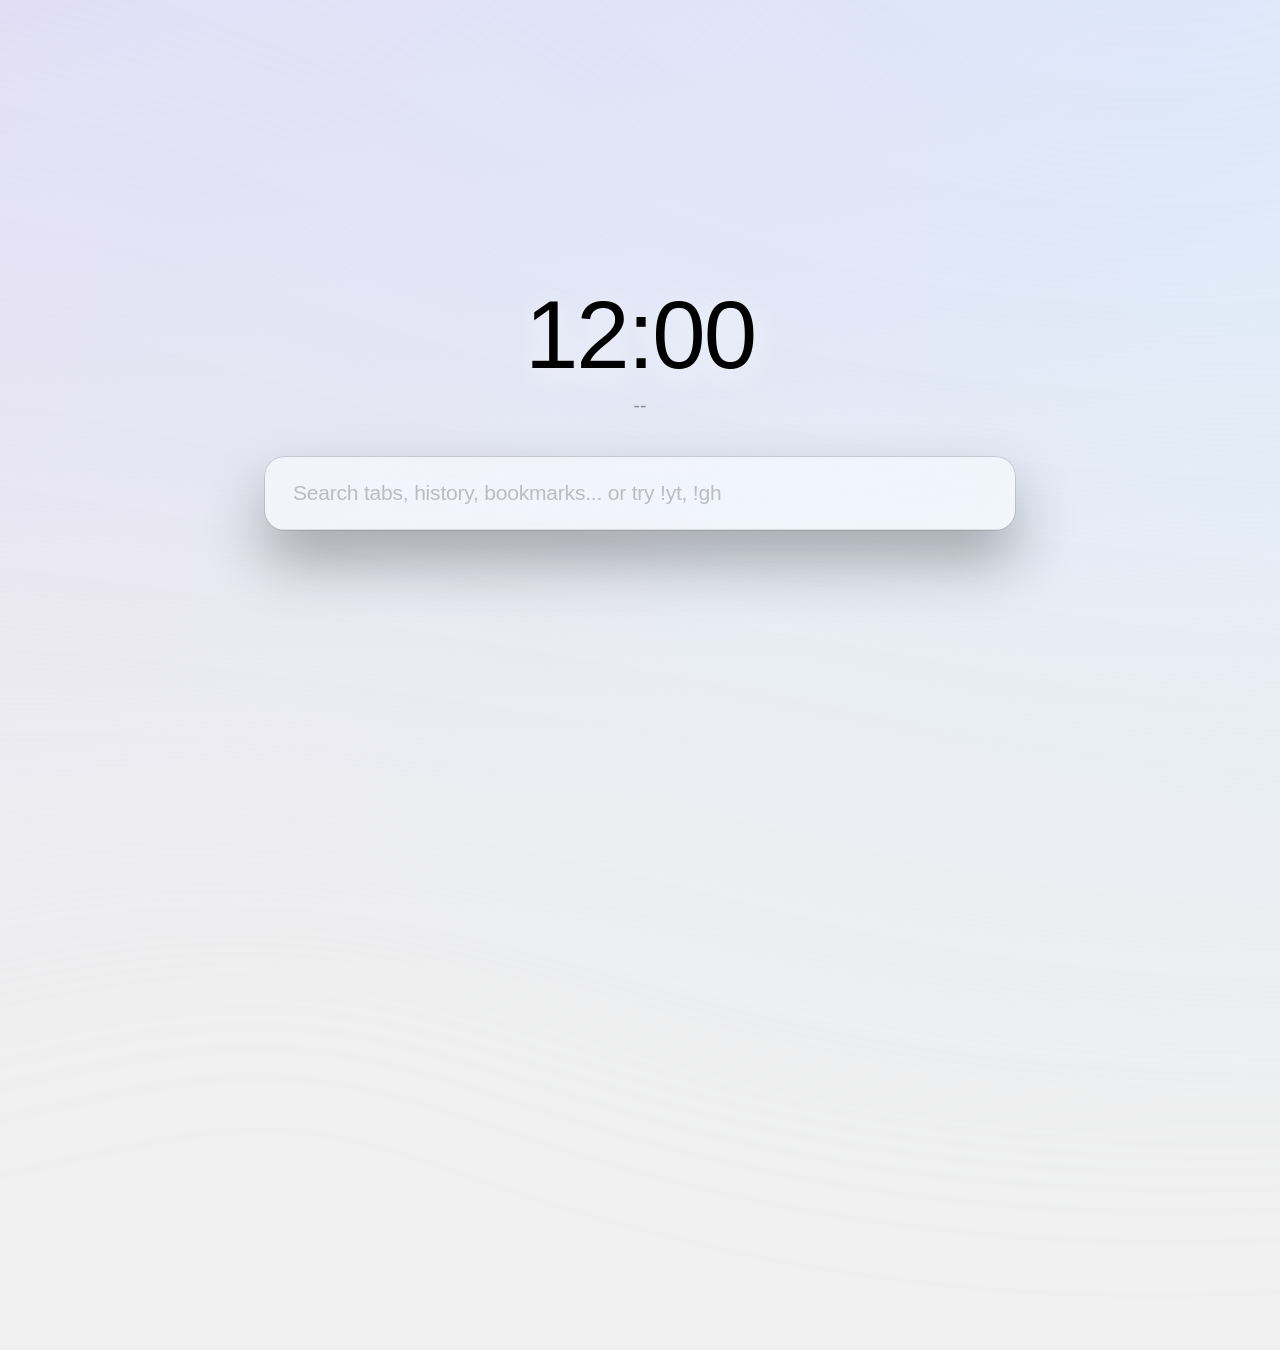
==== ntp.html @ eb59a557 "v1.6.1: Eliminate Focus Guard flicker with instant NTP caching" ====
<!DOCTYPE html>
<html lang="en">
<head>
  <meta charset="UTF-8">
  <title>New Tab | Tabs++</title>
  <link rel="stylesheet" href="ntp.css">
</head>
<body tabindex="-1">
  <div class="mesh-bg"></div>
  <div class="dashboard" tabindex="-1">
    <div class="clock" id="clock">12:00</div>
    <div class="date" id="date">--</div>
    
    <div class="container visible" id="palette-container">
      <div class="input-wrapper">
        <input type="text" id="search-input" placeholder="Search tabs, history, bookmarks... or try !yt, !gh" spellcheck="false" autocomplete="off" autofocus>
      </div>
      <div class="results" id="results-container"></div>
    </div>
  </div>
  <script src="ntp.js"></script>
</body>
</html>
---- ntp.css ----
:root {
    --bg-color: rgba(28, 28, 30, 0.4);
    --text-color: #ffffff;
    --subtext: #a1a1a6;
    --input-bg: transparent;
    --border-color: rgba(255, 255, 255, 0.1);
    --highlight: #0a84ff;
    --result-bg-hover: rgba(255, 255, 255, 0.1);
}

@media (prefers-color-scheme: light) {
    :root {
        --bg-color: rgba(255, 255, 255, 0.5);
        --text-color: #000000;
        --border-color: rgba(0, 0, 0, 0.1);
        --highlight: #007aff;
        --result-bg-hover: rgba(0, 0, 0, 0.05);
        --subtext: #86868b;
    }
}

* {
    box-sizing: border-box;
    margin: 0;
    padding: 0;
}

body {
    font-family: -apple-system, BlinkMacSystemFont, "Segoe UI", Roboto, Helvetica, Arial, sans-serif;
    height: 100vh;
    overflow: hidden;
    display: flex;
    justify-content: center;
    align-items: center;
    background: #030303;
    color: var(--text-color);
}

@media (prefers-color-scheme: light) {
    body { background: #f0f0f0; }
}

.mesh-bg {
    position: absolute;
    inset: -50%;
    z-index: 0;
    background-image: 
        radial-gradient(at 0% 0%, hsla(253, 20%, 8%, 1) 0, transparent 60%), 
        radial-gradient(at 70% 20%, hsla(220, 40%, 15%, 0.6) 0, transparent 60%), 
        radial-gradient(at 100% 0%, hsla(190, 50%, 18%, 0.6) 0, transparent 60%);
    filter: blur(120px);
    animation: mesh-move 25s infinite alternate ease-in-out;
}

@media (prefers-color-scheme: light) {
    .mesh-bg {
        background-image: 
            radial-gradient(at 0% 0%, hsla(253, 70%, 90%, 1) 0, transparent 60%), 
            radial-gradient(at 70% 20%, hsla(220, 80%, 92%, 0.8) 0, transparent 60%), 
            radial-gradient(at 100% 0%, hsla(190, 80%, 92%, 0.8) 0, transparent 60%);
    }
}

@keyframes mesh-move {
    0% { transform: translate(0, 0) scale(1) rotate(0deg); }
    100% { transform: translate(15%, 15%) scale(1.4) rotate(8deg); }
}

.dashboard {
    position: relative;
    z-index: 1;
    display: flex;
    flex-direction: column;
    align-items: center;
    width: 100%;
    margin-top: -10vh;
}

.clock {
    font-size: 6rem;
    font-weight: 300;
    letter-spacing: -2px;
    margin-bottom: 5px;
    text-shadow: 0 4px 20px rgba(0,0,0,0.2);
}

@media (prefers-color-scheme: light) {
    .clock { text-shadow: 0 4px 30px rgba(255,255,255,0.7); }
}

.date {
    font-size: 1.2rem;
    font-weight: 500;
    color: var(--subtext);
    margin-bottom: 40px;
}

.container {
    width: 750px;
    max-width: 95vw;
    background: var(--bg-color);
    backdrop-filter: blur(35px) saturate(180%);
    -webkit-backdrop-filter: blur(35px) saturate(180%);
    border-radius: 20px;
    box-shadow: 0 30px 60px rgba(0,0,0,0.3), 0 0 0 1px var(--border-color);
    display: flex;
    flex-direction: column;
    overflow: hidden;
    opacity: 0;
    transform: translateY(20px);
    animation: fadeUp 0.6s cubic-bezier(0.16, 1, 0.3, 1) forwards;
}

@keyframes fadeUp {
    to {
        opacity: 1;
        transform: translateY(0);
    }
}

.input-wrapper {
    padding: 24px 28px;
    border-bottom: 1px solid var(--border-color);
    display: flex;
    align-items: center;
    gap: 16px;
}

input {
    width: 100%;
    background: transparent;
    border: none;
    outline: none;
    font-size: 21px;
    color: var(--text-color);
    font-family: inherit;
    font-weight: 400;
    letter-spacing: -0.2px;
}

input::placeholder {
    color: var(--subtext);
    opacity: 0.5;
}

.results {
    max-height: 400px;
    overflow-y: auto;
    padding: 12px;
    display: none;
}

.results.has-items {
    display: block;
}

.result-item {
    display: flex;
    align-items: center;
    gap: 16px;
    padding: 10px 16px;
    border-radius: 12px;
    cursor: pointer;
    color: var(--text-color);
    margin-bottom: 2px;
    transition: background 0.1s ease;
}

.result-item.selected {
    background: rgba(128, 128, 128, 0.15);
    box-shadow: inset 0 0 0 1px var(--border-color);
}

.result-item.selected .title {
    color: rgba(10, 132, 255, 0.85); /* Muted blue */
}

.result-item.selected .subtext,
.result-item.selected .badge {
    color: var(--text-color);
    opacity: 0.8;
}

.icon {
    width: 36px;
    height: 36px;
    flex-shrink: 0;
    display: flex;
    align-items: center;
    justify-content: center;
    border-radius: 10px;
    overflow: hidden;
    background: rgba(128, 128, 128, 0.1);
    color: var(--subtext);
    font-size: 18px;
}

.icon img {
    width: 24px;
    height: 24px;
    object-fit: contain;
}

.details {
    display: flex;
    flex-direction: column;
    overflow: hidden;
    flex-grow: 1;
}

.title {
    font-size: 16px;
    white-space: nowrap;
    overflow: hidden;
    text-overflow: ellipsis;
    font-weight: 500;
}

.subtext {
    font-size: 13px;
    color: var(--subtext);
    white-space: nowrap;
    overflow: hidden;
    text-overflow: ellipsis;
    margin-top: 2px;
}

.badge {
    font-size: 10px;
    padding: 4px 10px;
    border-radius: 8px;
    background: rgba(128, 128, 128, 0.1);
    color: var(--subtext);
    text-transform: uppercase;
    font-weight: 700;
    letter-spacing: 0.8px;
}

.results {
    scrollbar-width: none !important;
    -ms-overflow-style: none !important;
}
.results::-webkit-scrollbar {
    display: none !important;
    width: 0 !important;
    height: 0 !important;
}

mark {
    background: transparent;
    color: rgba(10, 132, 255, 0.75); /* Soft blue match */
    font-weight: 700;
    font-style: normal;
}

.section-header {
    font-size: 10px;
    font-weight: 700;
    letter-spacing: 1px;
    text-transform: uppercase;
    color: var(--subtext);
    padding: 8px 16px 4px;
    pointer-events: none;
    user-select: none;
}

.icon-wrap {
    position: relative;
    width: 36px;
    height: 36px;
    flex-shrink: 0;
}

.group-dot {
    position: absolute;
    bottom: -2px;
    right: -2px;
    width: 12px;
    height: 12px;
    border-radius: 50%;
    border: 2px solid var(--bg-color);
}

.empty-state {
    text-align: center;
    padding: 32px 16px;
    color: var(--subtext);
}
.empty-state .empty-icon { font-size: 32px; margin-bottom: 8px; }
.empty-state .empty-title { font-size: 15px; font-weight: 600; color: var(--text-color); margin-bottom: 4px; }
.empty-state .empty-hint { font-size: 13px; opacity: 0.6; }
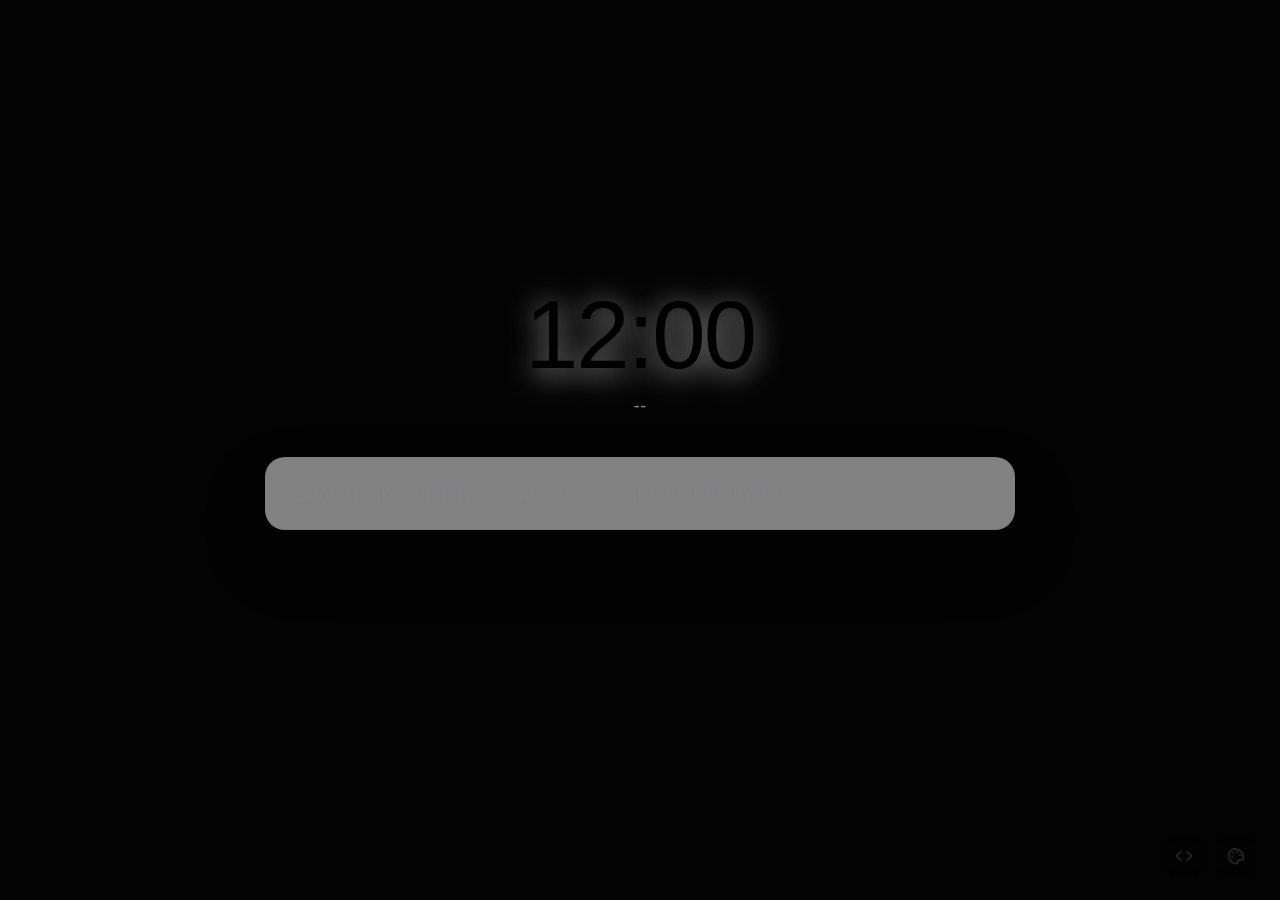
==== commit 682b60e4: "Bump to v2.1.16" ====
--- a/ntp.html
+++ b/ntp.html
@@ -6,18 +6,218 @@
   <link rel="stylesheet" href="ntp.css">
 </head>
 <body tabindex="-1">
-  <div class="mesh-bg"></div>
+  <div class="bg-container">
+    <!-- Default Mesh Blobs -->
+    <div class="bg-layer bg-layer-0 mesh-bg">
+      <svg class="blob blob-1" viewBox="0 0 400 400" xmlns="http://www.w3.org/2000/svg">
+        <g filter="url(#filter0_f_10_20)">
+          <path d="M128.6 0H0V322.2L106.2 134.75L128.6 0Z" fill="#000"></path>
+          <path d="M0 322.2V400H240H320L106.2 134.75L0 322.2Z" fill="#7C87F8"></path>
+          <path d="M320 400H400V78.75L106.2 134.75L320 400Z" fill="#000"></path>
+          <path d="M400 0H128.6L106.2 134.75L400 78.75V0Z" fill="#6551f3"></path>
+        </g>
+        <defs>
+          <filter id="filter0_f_10_20" filterUnits="userSpaceOnUse" color-interpolation-filters="sRGB">
+            <feGaussianBlur stdDeviation="80" result="blur"></feGaussianBlur>
+          </filter>
+        </defs>
+      </svg>
+      <svg class="blob blob-2" viewBox="0 0 400 400" xmlns="http://www.w3.org/2000/svg">
+        <g filter="url(#filter1_f_10_20)">
+          <path d="M128.6 0H0V322.2L106.2 134.75L128.6 0Z" fill="#000"></path>
+          <path d="M0 322.2V400H240H320L106.2 134.75L0 322.2Z" fill="#7C87F8"></path>
+          <path d="M320 400H400V78.75L106.2 134.75L320 400Z" fill="#000"></path>
+          <path d="M400 0H128.6L106.2 134.75L400 78.75V0Z" fill="#6551f3"></path>
+        </g>
+        <defs>
+          <filter id="filter1_f_10_20" filterUnits="userSpaceOnUse" color-interpolation-filters="sRGB">
+            <feGaussianBlur stdDeviation="60" result="blur"></feGaussianBlur>
+          </filter>
+        </defs>
+      </svg>
+    </div>
+
+    <!-- Design 1: Complex SVG Blobs -->
+    <div class="bg-layer bg-layer-1">
+      <svg class="absolute h-screen w-full" fill="none" viewBox="0 0 1440 700" xmlns="http://www.w3.org/2000/svg" preserveAspectRatio="xMidYMid slice">
+        <g clip-path="url(#clip0_106_41)">
+          <g filter="url(#filter0_f_106_41)">
+            <path d="M304 790.031C129.768 684.678 -406.4 1167.32 -413.584 1177.23C-718.041 1523.9 91.1496 1378.93 110.908 1378.93C-180.976 1161.92 286.936 941.307 304 790.031Z" fill="#3B37FF" class="dynamic-color"></path>
+            <path d="M161.807 644.898C161.554 520.595 -136.124 671.417 -284.931 762.366C-403.337 932.004 -13.0687 1192.9 1.35155 1035.57C23.94 789.128 162.125 800.276 161.807 644.898Z" fill="#37E7FF" class="dynamic-color" style="opacity:0.7"></path>
+            <path d="M121.085 684.621C125.261 544.097 -214.984 734.315 -385.628 846.989C-555.644 959.056 16.778 1314.39 -102.496 1145.13C-221.77 975.865 115.866 860.276 121.085 684.621Z" fill="#FF37D3" class="dynamic-color" style="opacity:0.6"></path>
+            <path d="M97.589 685.346C0.588959 626.846 -297.911 894.846 -301.911 900.346C-471.411 1092.85 -20.911 1012.35 -9.91104 1012.35C-172.411 891.846 88.089 769.346 97.589 685.346Z" fill="#EB1B1B" class="dynamic-color" style="opacity:0.5"></path>
+            <path d="M98.8172 786.222C105.645 707.089 -155.821 865.52 -287.408 954.627C-342.535 990.996 -241.058 1042.93 -137.111 1149.4C-33.164 1255.87 -1.43155 1149.01 -6.87316 1007.24C-12.3148 865.481 90.2819 885.138 98.8172 786.222Z" fill="#FFF500" class="dynamic-color" style="opacity:0.4"></path>
+            <path d="M79.6747 793.766C70.5845 765.971 -181.806 928.87 -306.865 1013.79C-207.001 1086.12 -12.6963 1207.5 -34.3905 1114.39C-61.5083 998.009 -9.31017 919.777 18.4035 892.264C46.1172 864.751 91.0373 828.51 79.6747 793.766Z" fill="white" style="opacity:0.3"></path>
+          </g>
+          <g filter="url(#filter1_f_106_41)">
+            <path d="M285.396 691.649C91.9932 627.999 -322.445 1218.47 -327.229 1229.74C-546.3 1635.8 209.859 1313.26 229.116 1308.83C-103.959 1162.72 302.65 842.904 285.396 691.649Z" fill="#3B37FF" class="dynamic-color"></path>
+            <path d="M135.808 620.898C135.554 496.595 -162.124 647.417 -310.931 738.366C-429.337 908.004 -39.0683 1168.9 -24.648 1011.57C-2.05946 765.128 136.125 776.276 135.808 620.898Z" fill="#37E7FF" class="dynamic-color" style="opacity:0.7"></path>
+            <path d="M264.085 728.029C295.212 662.809 -38.8403 870.317 -242.627 890.397C-412.644 1002.46 159.778 1357.79 40.5042 1188.53C-78.7699 1019.27 188.395 886.626 264.085 728.029Z" fill="#FF37D3" class="dynamic-color" style="opacity:0.6"></path>
+            <path d="M63.2555 586.832C-45.5052 555.172 -265.269 890.776 -267.724 897.118C-382.172 1126.66 32.6034 933.287 43.2353 930.466C-144.738 855.683 75.6212 670.458 63.2555 586.832Z" fill="#EB1B1B" class="dynamic-color" style="opacity:0.5"></path>
+            <path d="M154.112 907.632C199.29 842.305 -106.329 850.19 -264.786 862.298C-330.693 866.536 -268.337 961.966 -230.885 1105.97C-193.433 1249.98 -112.876 1172.93 -47.2874 1047.13C18.301 921.334 97.6386 989.29 154.112 907.632Z" fill="#FFF500" class="dynamic-color" style="opacity:0.4"></path>
+            <path d="M129.742 813.25C121.087 785.316 -133.815 944.257 -260.183 1027.22C-161.46 1101.1 30.9269 1225.49 10.6881 1132.06C-14.6104 1015.27 38.8021 937.856 66.9417 910.779C95.0813 883.702 140.561 848.167 129.742 813.25Z" fill="white" style="opacity:0.3"></path>
+          </g>
+          <g filter="url(#filter2_f_106_41)">
+            <path d="M1140.7 659.115C1237.3 776.059 1733.06 568.547 1740.55 563.349C2039.92 394.456 1529.82 270.985 1515.93 266.125C1515.82 644.929 1189.91 556.934 1140.7 659.115Z" fill="#3B37FF" class="dynamic-color"></path>
+            <path d="M1098.22 512.71C1192.56 619.584 1652.14 410.657 1659.02 405.566C1935.22 238.529 1542.85 63.0972 1529.64 58.9411C1467.33 354.141 1305.24 419.284 1098.22 512.71Z" fill="#37E7FF" class="dynamic-color" style="opacity:0.7"></path>
+            <path d="M1188.06 528.72C1386.37 555.048 1559.14 355.019 1562.99 269.094C1509.96 68.883 1450.87 -249.17 1437.38 84.2393C1422.27 457.75 890.157 489.171 1188.06 528.72Z" fill="#FF37D3" class="dynamic-color" style="opacity:0.6"></path>
+            <path d="M1180.14 483.812C1170.93 546.68 1458.32 445.558 1585.1 347.02C1740.62 149.026 1606.16 -64.3923 1485.77 165.155C1449.31 234.678 1448.21 346.131 1273.18 409.921C1235.35 423.707 1182.62 466.882 1180.14 483.812Z" fill="white" style="opacity:0.3"></path>
+          </g>
+          <g filter="url(#filter3_f_106_41)">
+            <path d="M1075.07 624.68C1183.34 665.319 1928.88 307.765 1991.15 478.431C2448.34 220.503 1669.33 31.9428 1648.11 24.5205C1670.96 -99.9098 1041.44 188.527 1075.07 624.68Z" fill="#3B37FF" class="dynamic-color"></path>
+            <path d="M1157.15 586.417C1251.49 693.29 1711.07 484.363 1717.95 479.272C1994.15 312.236 1601.78 136.804 1588.57 132.648C1526.26 427.847 1364.17 492.99 1157.15 586.417Z" fill="#37E7FF" class="dynamic-color" style="opacity:0.7"></path>
+            <path d="M1277.57 295.664C1475.88 321.992 1648.65 121.962 1652.5 36.0375C1599.47 -164.174 1540.38 -482.226 1526.89 -148.817C1511.78 224.693 979.665 256.114 1277.57 295.664Z" fill="#FF37D3" class="dynamic-color" style="opacity:0.6"></path>
+            <path d="M1224.1 465.095C1214.89 527.963 1502.28 426.841 1629.07 328.302C1784.59 130.309 1650.12 -83.1096 1529.74 146.438C1493.27 215.961 1492.17 327.414 1317.14 391.203C1279.31 404.99 1226.58 448.165 1224.1 465.095Z" fill="white" style="opacity:0.3"></path>
+          </g>
+          <g filter="url(#filter4_f_106_41)">
+            <path d="M664.474 107.87C641.358 124.696 170.932 248.337 252.874 -365.067C364.865 -442.45 573.937 -82.0188 664.474 107.87Z" fill="#37E7FF" class="dynamic-color" style="opacity:0.7"></path>
+            <path d="M393.411 -410.629C304.927 -322.705 264.346 -131.269 559.222 44.9769C895.049 245.699 621.708 -244.567 393.411 -410.629Z" fill="#3B37FF" class="dynamic-color"></path>
+          </g>
+          <g filter="url(#filter5_f_106_41)">
+            <path d="M574.831 -4.21438C548.914 8.94132 102.388 98.0663 399.01 -400.636C523.041 -460.996 567.904 -161.505 574.831 -4.21438Z" fill="#37E7FF" class="dynamic-color" style="opacity:0.7"></path>
+            <path d="M167.001 -411.685C94.0128 -286.811 109.91 -42.5197 506.461 122.1C958.082 309.582 483.689 -247.587 167.001 -411.685Z" fill="#3B37FF" class="dynamic-color"></path>
+          </g>
+          <g filter="url(#filter6_f_106_41)">
+            <path d="M769.312 668.888C713.944 557.598 514.063 824.819 421.044 972.341C390.178 1176.9 855.682 1237.6 798.814 1090.2C709.734 859.309 662.489 874.183 769.312 668.888Z" fill="#3B37FF" class="dynamic-color"></path>
+            <path d="M654.567 580C696.502 663.067 791.358 1013.32 715.491 1029.57C836.162 1255.9 919.082 805.839 922.947 795.54C753.034 905.341 729.873 618.408 654.567 580Z" fill="#EB1B1B" class="dynamic-color" style="opacity:0.5"></path>
+          </g>
+          <g filter="url(#filter7_f_106_41)">
+            <path d="M898.312 681.889C842.943 570.598 643.063 837.82 550.044 985.341C519.178 1189.9 984.682 1250.6 927.814 1103.2C838.733 872.309 791.488 887.183 898.312 681.889Z" fill="#3B37FF" class="dynamic-color"></path>
+            <path d="M659.751 623.067C701.685 706.135 796.541 1056.39 720.674 1072.64C841.345 1298.97 924.265 848.906 928.13 838.608C758.217 948.408 735.057 661.476 659.751 623.067Z" fill="#EB1B1B" class="dynamic-color" style="opacity:0.5"></path>
+          </g>
+        </g>
+        <defs>
+          <filter color-interpolation-filters="sRGB" filterUnits="userSpaceOnUse" height="1011.21" id="filter0_f_106_41" width="986" x="-582" y="497.789"><feFlood flood-opacity="0" result="BackgroundImageFix"></feFlood><feBlend in="SourceGraphic" in2="BackgroundImageFix" mode="normal" result="shape"></feBlend><feGaussianBlur result="effect1_foregroundBlur_106_41" stdDeviation="50"></feGaussianBlur></filter>
+          <filter color-interpolation-filters="sRGB" filterUnits="userSpaceOnUse" height="1060.69" id="filter1_f_106_41" width="852.948" x="-467.015" y="473.789"><feFlood flood-opacity="0" result="BackgroundImageFix"></feFlood><feBlend in="SourceGraphic" in2="BackgroundImageFix" mode="normal" result="shape"></feBlend><feGaussianBlur result="effect1_foregroundBlur_106_41" stdDeviation="50"></feGaussianBlur></filter>
+          <filter color-interpolation-filters="sRGB" filterUnits="userSpaceOnUse" height="955.751" id="filter2_f_106_41" width="936.951" x="997.614" y="-160.955"><feFlood flood-opacity="0" result="BackgroundImageFix"></feFlood><feBlend in="SourceGraphic" in2="BackgroundImageFix" mode="normal" result="shape"></feBlend><feGaussianBlur result="effect1_foregroundBlur_106_41" stdDeviation="50"></feGaussianBlur></filter>
+          <filter color-interpolation-filters="sRGB" filterUnits="userSpaceOnUse" height="1121.94" id="filter3_f_106_41" width="1260.95" x="973.772" y="-394.011"><feFlood flood-opacity="0" result="BackgroundImageFix"></feFlood><feBlend in="SourceGraphic" in2="BackgroundImageFix" mode="normal" result="shape"></feBlend><feGaussianBlur result="effect1_foregroundBlur_106_41" stdDeviation="50"></feGaussianBlur></filter>
+          <filter color-interpolation-filters="sRGB" filterUnits="userSpaceOnUse" height="739.821" id="filter4_f_106_41" width="672.933" x="143.302" y="-510.629"><feFlood flood-opacity="0" result="BackgroundImageFix"></feFlood><feBlend in="SourceGraphic" in2="BackgroundImageFix" mode="normal" result="shape"></feBlend><feGaussianBlur result="effect1_foregroundBlur_106_41" stdDeviation="50"></feGaussianBlur></filter>
+          <filter color-interpolation-filters="sRGB" filterUnits="userSpaceOnUse" height="771.866" id="filter5_f_106_41" width="759.207" x="33.001" y="-511.685"><feFlood flood-opacity="0" result="BackgroundImageFix"></feFlood><feBlend in="SourceGraphic" in2="BackgroundImageFix" mode="normal" result="shape"></feBlend><feGaussianBlur result="effect1_foregroundBlur_106_41" stdDeviation="50"></feGaussianBlur></filter>
+          <filter color-interpolation-filters="sRGB" filterUnits="userSpaceOnUse" height="791.621" id="filter6_f_106_41" width="703.374" x="319.573" y="480"><feFlood flood-opacity="0" result="BackgroundImageFix"></feFlood><feBlend in="SourceGraphic" in2="BackgroundImageFix" mode="normal" result="shape"></feBlend><feGaussianBlur result="effect1_foregroundBlur_106_41" stdDeviation="50"></feGaussianBlur></filter>
+          <filter color-interpolation-filters="sRGB" filterUnits="userSpaceOnUse" height="761.554" id="filter7_f_106_41" width="584.064" x="448.572" y="523.067"><feFlood flood-opacity="0" result="BackgroundImageFix"></feFlood><feBlend in="SourceGraphic" in2="BackgroundImageFix" mode="normal" result="shape"></feBlend><feGaussianBlur result="effect1_foregroundBlur_106_41" stdDeviation="50"></feGaussianBlur></filter>
+          <clipPath id="clip0_106_41"><rect fill="white" height="800" width="1440"></rect></clipPath>
+        </defs>
+      </svg>
+    </div>
+
+    <!-- Design 2: Grid with Mask -->
+    <div class="bg-layer bg-layer-2 grid-mask-bg">
+      <div class="grid-pattern"></div>
+    </div>
+
+    <!-- Design 3: Grid with SVG and Blur -->
+    <div class="bg-layer bg-layer-3">
+      <svg class="absolute opacity-40 w-full h-full" viewBox="0 0 960 637" fill="none" xmlns="http://www.w3.org/2000/svg" preserveAspectRatio="xMidYMid slice">
+        <g filter="url(#filter0_f_1_167)">
+          <ellipse cx="479.5" cy="318.5" rx="118.5" ry="118.5" transform="rotate(-90 479.5 318.5)" fill="#3C459A" fill-opacity="0.5" class="dynamic-color-ellipse"></ellipse>
+        </g>
+        <mask id="mask0_1_167" maskUnits="userSpaceOnUse" x="0" y="32" width="960" height="573">
+          <rect y="32" width="960" height="573" fill="url(#paint0_radial_1_167)"></rect>
+        </mask>
+        <g mask="url(#mask0_1_167)" class="grid-rects">
+          <rect x="123.5" y="41.5" width="79" height="79" stroke="white"></rect>
+          <rect x="202.5" y="41.5" width="79" height="79" stroke="white"></rect>
+          <rect x="281.5" y="41.5" width="79" height="79" stroke="white"></rect>
+          <rect x="360.5" y="41.5" width="79" height="79" stroke="white"></rect>
+          <rect x="439.5" y="41.5" width="79" height="79" stroke="white"></rect>
+          <rect x="518.5" y="41.5" width="79" height="79" stroke="white"></rect>
+          <rect x="597.5" y="41.5" width="79" height="79" fill="white" fill-opacity="0.25" stroke="white"></rect>
+          <rect x="676.5" y="41.5" width="79" height="79" stroke="white"></rect>
+          <rect x="755.5" y="41.5" width="79" height="79" stroke="white"></rect>
+          <rect x="123.5" y="120.5" width="79" height="79" stroke="white"></rect>
+          <rect x="202.5" y="120.5" width="79" height="79" stroke="white"></rect>
+          <rect x="281.5" y="120.5" width="79" height="79" stroke="white"></rect>
+          <rect x="360.5" y="120.5" width="79" height="79" stroke="white"></rect>
+          <rect x="439.5" y="120.5" width="79" height="79" stroke="white"></rect>
+          <rect x="518.5" y="120.5" width="79" height="79" fill="white" fill-opacity="0.29" stroke="white"></rect>
+          <rect x="597.5" y="120.5" width="79" height="79" stroke="white"></rect>
+          <rect x="676.5" y="120.5" width="79" height="79" stroke="white"></rect>
+          <rect x="755.5" y="120.5" width="79" height="79" stroke="white"></rect>
+          <rect x="123.5" y="199.5" width="79" height="79" stroke="white"></rect>
+          <rect x="202.5" y="199.5" width="79" height="79" stroke="white"></rect>
+          <rect x="281.5" y="199.5" width="79" height="79" stroke="white"></rect>
+          <rect x="360.5" y="199.5" width="79" height="79" stroke="white"></rect>
+          <rect x="439.5" y="199.5" width="79" height="79" fill="white" fill-opacity="0.25" stroke="white"></rect>
+          <rect x="518.5" y="199.5" width="79" height="79" stroke="white"></rect>
+          <rect x="597.5" y="199.5" width="79" height="79" fill="white" fill-opacity="0.25" stroke="white"></rect>
+          <rect x="676.5" y="199.5" width="79" height="79" stroke="white"></rect>
+          <rect x="755.5" y="199.5" width="79" height="79" stroke="white"></rect>
+          <rect x="123.5" y="278.5" width="79" height="79" stroke="white"></rect>
+          <rect x="202.5" y="278.5" width="79" height="79" stroke="white"></rect>
+          <rect x="281.5" y="278.5" width="79" height="79" stroke="white"></rect>
+          <rect x="360.5" y="278.5" width="79" height="79" stroke="white"></rect>
+          <rect x="439.5" y="278.5" width="79" height="79" stroke="white"></rect>
+          <rect x="518.5" y="278.5" width="79" height="79" stroke="white"></rect>
+          <rect x="597.5" y="278.5" width="79" height="79" stroke="white"></rect>
+          <rect x="676.5" y="278.5" width="79" height="79" stroke="white"></rect>
+          <rect x="755.5" y="278.5" width="79" height="79" stroke="white"></rect>
+          <rect x="123.5" y="357.5" width="79" height="79" stroke="white"></rect>
+          <rect x="202.5" y="357.5" width="79" height="79" stroke="white"></rect>
+          <rect x="281.5" y="357.5" width="79" height="79" stroke="white"></rect>
+          <rect x="360.5" y="357.5" width="79" height="79" fill="white" fill-opacity="0.25" stroke="white"></rect>
+          <rect x="439.5" y="357.5" width="79" height="79" stroke="white"></rect>
+          <rect x="518.5" y="357.5" width="79" height="79" stroke="white"></rect>
+          <rect x="597.5" y="357.5" width="79" height="79" stroke="white"></rect>
+          <rect x="676.5" y="357.5" width="79" height="79" stroke="white"></rect>
+          <rect x="755.5" y="357.5" width="79" height="79" fill="white" fill-opacity="0.25" stroke="white"></rect>
+          <rect x="123.5" y="436.5" width="79" height="79" stroke="white"></rect>
+          <rect x="202.5" y="436.5" width="79" height="79" stroke="white"></rect>
+          <rect x="281.5" y="436.5" width="79" height="79" stroke="white"></rect>
+          <rect x="360.5" y="436.5" width="79" height="79" stroke="white"></rect>
+          <rect x="439.5" y="436.5" width="79" height="79" stroke="white"></rect>
+          <rect x="518.5" y="436.5" width="79" height="79" stroke="white"></rect>
+          <rect x="597.5" y="436.5" width="79" height="79" stroke="white"></rect>
+          <rect x="676.5" y="436.5" width="79" height="79" stroke="white"></rect>
+          <rect x="755.5" y="436.5" width="79" height="79" stroke="white"></rect>
+          <rect x="123.5" y="515.5" width="79" height="79" fill="white" fill-opacity="0.25" stroke="white"></rect>
+          <rect x="202.5" y="515.5" width="79" height="79" stroke="white"></rect>
+          <rect x="281.5" y="515.5" width="79" height="79" stroke="white"></rect>
+          <rect x="360.5" y="515.5" width="79" height="79" stroke="white"></rect>
+          <rect x="439.5" y="515.5" width="79" height="79" stroke="white"></rect>
+          <rect x="518.5" y="515.5" width="79" height="79" stroke="white"></rect>
+          <rect x="597.5" y="515.5" width="79" height="79" stroke="white"></rect>
+          <rect x="676.5" y="515.5" width="79" height="79" stroke="white"></rect>
+          <rect x="755.5" y="515.5" width="79" height="79" stroke="white"></rect>
+          <rect x="834.5" y="515.5" width="79" height="79" stroke="white"></rect>
+          <rect x="913.5" y="515.5" width="79" height="79" fill="white" fill-opacity="0.25" stroke="white"></rect>
+        </g>
+        <defs>
+          <filter id="filter0_f_1_167" x="161" y="0" width="637" height="637" filterUnits="userSpaceOnUse" color-interpolation-filters="sRGB">
+            <feFlood flood-opacity="0" result="BackgroundImageFix"></feFlood>
+            <feBlend mode="normal" in="SourceGraphic" in2="BackgroundImageFix" result="shape"></feBlend>
+            <feGaussianBlur stdDeviation="100" result="effect1_foregroundBlur_1_167"></feGaussianBlur>
+          </filter>
+          <radialGradient id="paint0_radial_1_167" cx="0" cy="0" r="1" gradientUnits="userSpaceOnUse" gradientTransform="translate(480 318.5) rotate(90) scale(353.19 591.732)">
+            <stop stop-color="#D9D9D9" stop-opacity="0.4"></stop>
+            <stop offset="0.802083" stop-color="#D9D9D9" stop-opacity="0"></stop>
+          </radialGradient>
+        </defs>
+      </svg>
+    </div>
+  </div>
+
   <div class="dashboard" tabindex="-1">
     <div class="clock" id="clock">12:00</div>
     <div class="date" id="date">--</div>
     
     <div class="container visible" id="palette-container">
       <div class="input-wrapper">
-        <input type="text" id="search-input" placeholder="Search tabs, history, bookmarks... or try !yt, !gh" spellcheck="false" autocomplete="off" autofocus>
+        <input type="text" id="search-input" placeholder="Search tabs, history, bookmarks... or try !yt, !gh, !mdn" spellcheck="false" autocomplete="off">
       </div>
       <div class="results" id="results-container"></div>
     </div>
   </div>
+  
+  <div class="bg-controls">
+    <div class="bg-design-switcher" id="bg-design-switcher" title="Switch Background Design">
+      <svg width="18" height="18" viewBox="0 0 24 24" fill="none" stroke="currentColor" stroke-width="2" stroke-linecap="round" stroke-linejoin="round"><path d="m16 18 6-6-6-6"/><path d="M8 6l-6 6 6 6"/></svg>
+    </div>
+    <div class="bg-picker-trigger" id="bg-picker-trigger" title="Customize Background Color">
+      <svg width="18" height="18" viewBox="0 0 24 24" fill="none" stroke="currentColor" stroke-width="2" stroke-linecap="round" stroke-linejoin="round"><circle cx="13.5" cy="6.5" r=".5"/><circle cx="17.5" cy="10.5" r=".5"/><circle cx="8.5" cy="7.5" r=".5"/><circle cx="6.5" cy="12.5" r=".5"/><path d="M12 2C6.5 2 2 6.5 2 12s4.5 10 10 10c.92 0 1.7-.39 2.3-1.03.3-.32.3-.77.1-1.12l-.1-.17c-.3-.45-.3-1.03 0-1.54.3-.51.81-.83 1.4-.83H18c2.2 0 4-1.8 4-4 0-5.5-4.5-10-10-10Z"/></svg>
+      <input type="color" id="bg-color-picker" style="position: absolute; width: 100%; height: 100%; opacity: 0; cursor: pointer;">
+    </div>
+  </div>
+
   <script src="ntp.js"></script>
 </body>
 </html>
--- a/ntp.css
+++ b/ntp.css
@@ -1,20 +1,20 @@
 :root {
-    --bg-color: rgba(28, 28, 30, 0.4);
+    --bg-color: rgba(20, 20, 22, 0.6);
     --text-color: #ffffff;
     --subtext: #a1a1a6;
     --input-bg: transparent;
-    --border-color: rgba(255, 255, 255, 0.1);
-    --highlight: #0a84ff;
-    --result-bg-hover: rgba(255, 255, 255, 0.1);
+    --border-color: rgba(255, 255, 255, 0.08);
+    --highlight: #ff3b30;
+    --result-bg-hover: rgba(255, 255, 255, 0.05);
 }
 
 @media (prefers-color-scheme: light) {
     :root {
         --bg-color: rgba(255, 255, 255, 0.5);
         --text-color: #000000;
-        --border-color: rgba(0, 0, 0, 0.1);
-        --highlight: #007aff;
-        --result-bg-hover: rgba(0, 0, 0, 0.05);
+        --border-color: rgba(0, 0, 0, 0.05);
+        --highlight: #ff3b30;
+        --result-bg-hover: rgba(0, 0, 0, 0.03);
         --subtext: #86868b;
     }
 }
@@ -40,30 +40,152 @@
     body { background: #f0f0f0; }
 }
 
+/* Mesh Grid Background */
 .mesh-bg {
+    position: fixed;
+    inset: 0;
+    z-index: 0;
+    background-color: #030303;
+    background-image: 
+        repeating-linear-gradient(
+            90deg,
+            rgba(255, 255, 255, 0.03) 0,
+            rgba(255, 255, 255, 0.03) 1px,
+            transparent 1px,
+            transparent 104px
+        ),
+        repeating-linear-gradient(
+            0deg,
+            rgba(255, 255, 255, 0.03) 0,
+            rgba(255, 255, 255, 0.03) 1px,
+            transparent 1px,
+            transparent 104px
+        ),
+        repeating-linear-gradient(
+            0deg,
+            rgba(255, 255, 255, 0.05) 0,
+            rgba(255, 255, 255, 0.05) 1px,
+            transparent 1px,
+            transparent 26px
+        ),
+        repeating-linear-gradient(
+            90deg,
+            rgba(255, 255, 255, 0.05) 0,
+            rgba(255, 255, 255, 0.05) 1px,
+            transparent 1px,
+            transparent 26px
+        );
+    overflow: hidden;
+}
+
+.blob {
     position: absolute;
-    inset: -50%;
+    filter: blur(100px);
+    opacity: 0.6;
+    z-index: -1;
+    pointer-events: none;
+    animation: blob-float 20s infinite alternate ease-in-out;
+}
+
+.blob-1 {
+    top: -10%;
+    right: -10%;
+    width: 80%;
+    height: 80%;
+}
+
+.blob-2 {
+    bottom: -10%;
+    left: -10%;
+    width: 70%;
+    height: 70%;
+}
+
+@keyframes blob-float {
+    0% { transform: translate(0, 0) scale(1); }
+    100% { transform: translate(5%, 5%) scale(1.1); }
+}
+
+/* Background System */
+.bg-container {
+    position: fixed;
+    inset: 0;
     z-index: 0;
+    background: #030303;
+    overflow: hidden;
+}
+
+.bg-layer {
+    position: absolute;
+    inset: 0;
+    opacity: 0;
+    visibility: hidden;
+    transition: opacity 0.8s ease, visibility 0.8s;
+}
+
+.bg-layer.active {
+    opacity: 1;
+    visibility: visible;
+}
+
+/* Design 1: SVG Blobs Layer (Dynamic Colors via JS) */
+.bg-layer-1 svg {
+    filter: blur(40px);
+}
+
+/* Design 2: Grid Mask */
+.grid-mask-bg {
+    background: #000;
+}
+
+.grid-pattern {
+    position: absolute;
+    inset: 0;
+    --grid-color: rgba(79, 79, 79, 0.18);
     background-image: 
-        radial-gradient(at 0% 0%, hsla(253, 20%, 8%, 1) 0, transparent 60%), 
-        radial-gradient(at 70% 20%, hsla(220, 40%, 15%, 0.6) 0, transparent 60%), 
-        radial-gradient(at 100% 0%, hsla(190, 50%, 18%, 0.6) 0, transparent 60%);
-    filter: blur(120px);
-    animation: mesh-move 25s infinite alternate ease-in-out;
-}
+        linear-gradient(to right, var(--grid-color) 2px, transparent 2px),
+        linear-gradient(to bottom, var(--grid-color) 1px, transparent 1px);
+    background-size: 14px 24px;
+    -webkit-mask-image: radial-gradient(ellipse 80% 50% at 50% 0%, #000 70%, transparent 110%);
+    mask-image: radial-gradient(ellipse 80% 50% at 50% 0%, #000 70%, transparent 110%);
+}
+
+/* Design 3: Grid SVG */
+.bg-layer-3 {
+    background: #000;
+}
+
+.grid-rects rect {
+    transition: all 0.5s ease;
+}
+
 
 @media (prefers-color-scheme: light) {
-    .mesh-bg {
+    .mesh-bg { 
+        background-color: #ffffff;
         background-image: 
-            radial-gradient(at 0% 0%, hsla(253, 70%, 90%, 1) 0, transparent 60%), 
-            radial-gradient(at 70% 20%, hsla(220, 80%, 92%, 0.8) 0, transparent 60%), 
-            radial-gradient(at 100% 0%, hsla(190, 80%, 92%, 0.8) 0, transparent 60%);
-    }
-}
-
-@keyframes mesh-move {
-    0% { transform: translate(0, 0) scale(1) rotate(0deg); }
-    100% { transform: translate(15%, 15%) scale(1.4) rotate(8deg); }
+            repeating-linear-gradient(90deg, rgba(0,0,0,0.03) 0, rgba(0,0,0,0.03) 1px, transparent 1px, transparent 104px),
+            repeating-linear-gradient(0deg, rgba(0,0,0,0.03) 0, rgba(0,0,0,0.03) 1px, transparent 1px, transparent 104px),
+            repeating-linear-gradient(0deg, rgba(0,0,0,0.05) 0, rgba(0,0,0,0.05) 1px, transparent 1px, transparent 26px),
+            repeating-linear-gradient(90deg, rgba(0,0,0,0.05) 0, rgba(0,0,0,0.05) 1px, transparent 1px, transparent 26px);
+    }
+    .blob { opacity: 0.2; }
+    
+    .grid-mask-bg {
+        background: #f0f0f0;
+    }
+    .grid-pattern {
+        --grid-color: rgba(0, 0, 0, 0.1);
+    }
+    .bg-layer-3 {
+        background: #f0f0f0;
+    }
+    .grid-rects rect {
+        stroke: rgba(0, 0, 0, 0.1) !important;
+    }
+    .grid-rects rect[fill="white"] {
+        fill: rgba(0, 0, 0, 0.1) !important;
+    }
 }
 
 .dashboard {
@@ -74,6 +196,7 @@
     align-items: center;
     width: 100%;
     margin-top: -10vh;
+    padding: 0 20px;
 }
 
 .clock {
@@ -82,6 +205,12 @@
     letter-spacing: -2px;
     margin-bottom: 5px;
     text-shadow: 0 4px 20px rgba(0,0,0,0.2);
+}
+
+.clock-period {
+    font-size: 0.35em;
+    font-weight: 400;
+    letter-spacing: 0;
 }
 
 @media (prefers-color-scheme: light) {
@@ -172,7 +301,7 @@
 }
 
 .result-item.selected .title {
-    color: rgba(10, 132, 255, 0.85); /* Muted blue */
+    color: #ff3b30;
 }
 
 .result-item.selected .subtext,
@@ -195,10 +324,15 @@
     font-size: 18px;
 }
 
-.icon img {
-    width: 24px;
-    height: 24px;
+.icon img,
+.icon svg {
+    width: 20px;
+    height: 20px;
     object-fit: contain;
+}
+
+.icon svg {
+    stroke-width: 2;
 }
 
 .details {
@@ -248,7 +382,7 @@
 
 mark {
     background: transparent;
-    color: rgba(10, 132, 255, 0.75); /* Soft blue match */
+    color: #ff3b30;
     font-weight: 700;
     font-style: normal;
 }
@@ -290,3 +424,89 @@
 .empty-state .empty-title { font-size: 15px; font-weight: 600; color: var(--text-color); margin-bottom: 4px; }
 .empty-state .empty-hint { font-size: 13px; opacity: 0.6; }
 
+.bg-controls {
+    position: fixed;
+    bottom: 24px;
+    right: 24px;
+    display: flex;
+    gap: 12px;
+    z-index: 100;
+}
+
+.bg-picker-trigger,
+.bg-design-switcher {
+    width: 40px;
+    height: 40px;
+    border-radius: 12px;
+    background: rgba(255, 255, 255, 0.05);
+    backdrop-filter: blur(10px);
+    -webkit-backdrop-filter: blur(10px);
+    border: 1px solid rgba(255, 255, 255, 0.1);
+    display: flex;
+    align-items: center;
+    justify-content: center;
+    cursor: pointer;
+    color: var(--subtext);
+    opacity: 0.3;
+    transition: all 0.2s ease;
+}
+
+.bg-picker-trigger:hover,
+.bg-design-switcher:hover {
+    opacity: 1;
+    background: rgba(255, 255, 255, 0.1);
+    color: var(--text-color);
+    transform: translateY(-2px);
+    box-shadow: 0 4px 12px rgba(0,0,0,0.2);
+}
+
+@media (prefers-color-scheme: light) {
+    .bg-picker-trigger,
+    .bg-design-switcher {
+        background: rgba(0, 0, 0, 0.05);
+        border: 1px solid rgba(0, 0, 0, 0.05);
+    }
+}
+
+/* Responsive adjustments for smaller screen heights */
+@media (max-height: 800px) {
+    .dashboard {
+        margin-top: -5vh;
+    }
+    .clock {
+        font-size: 5rem;
+    }
+    .date {
+        margin-bottom: 30px;
+    }
+}
+
+@media (max-height: 650px) {
+    .dashboard {
+        margin-top: 0;
+    }
+    .clock {
+        font-size: 4rem;
+    }
+    .date {
+        margin-bottom: 20px;
+    }
+    .results {
+        max-height: 250px;
+    }
+}
+
+@media (max-height: 500px) {
+    .clock {
+        font-size: 3rem;
+        margin-bottom: 0;
+    }
+    .date {
+        font-size: 1rem;
+        margin-bottom: 10px;
+    }
+    .results {
+        max-height: 150px;
+    }
+}
+
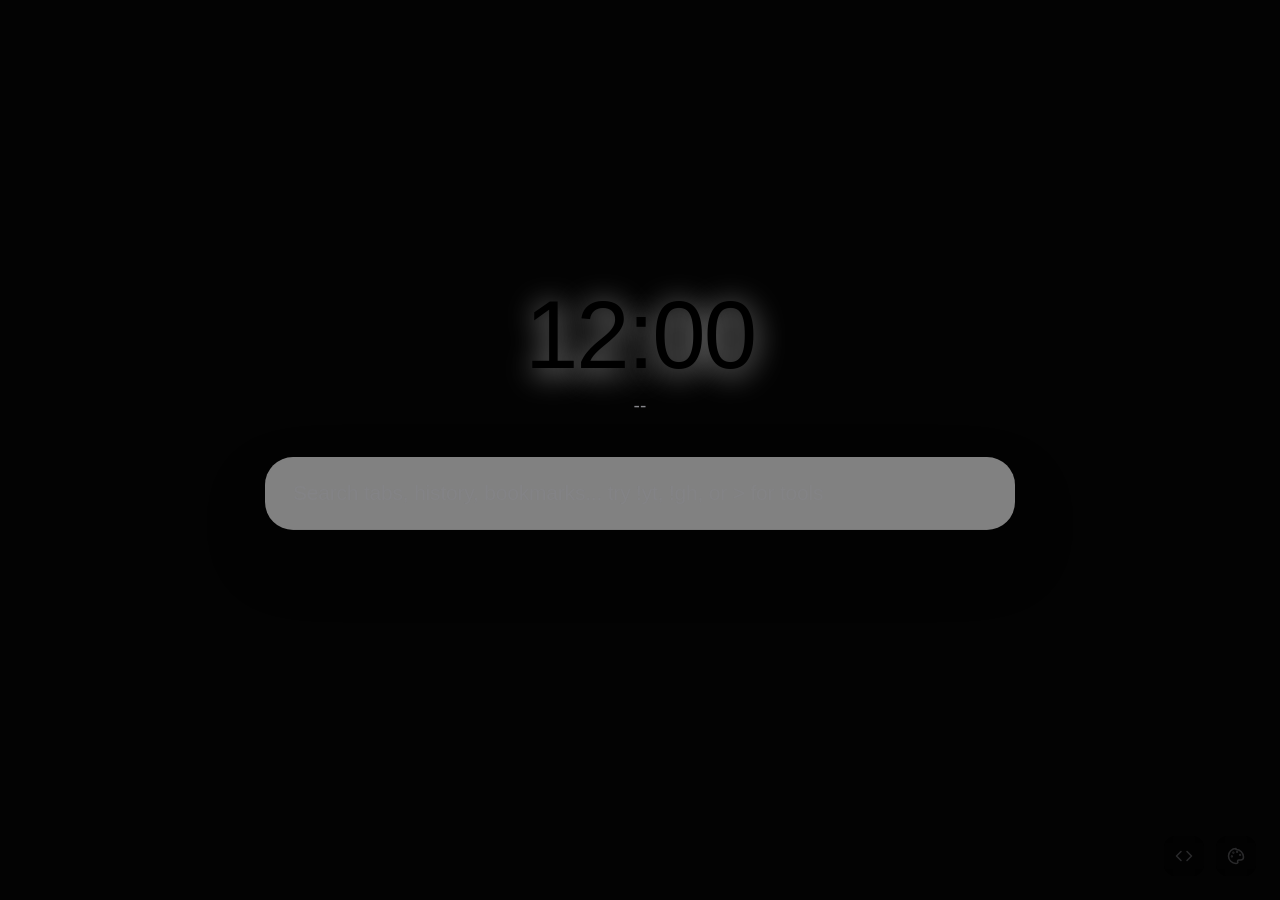
==== commit 430df593: "v2.2.3 — Bug fixes & UX polish - Fix palette toggle reliability: re-render on every tab switch - Fix" ====
--- a/ntp.html
+++ b/ntp.html
@@ -202,7 +202,7 @@
     
     <div class="container visible" id="palette-container">
       <div class="input-wrapper">
-        <input type="text" id="search-input" placeholder="Search tabs, history, bookmarks... or try !yt, !gh, !mdn" spellcheck="false" autocomplete="off">
+        <input type="text" id="search-input" placeholder="Search tabs, history, bookmarks... try !yt, !gh, or > for tools" spellcheck="false" autocomplete="off">
       </div>
       <div class="results" id="results-container"></div>
     </div>
--- a/ntp.css
+++ b/ntp.css
@@ -4,7 +4,7 @@
     --subtext: #a1a1a6;
     --input-bg: transparent;
     --border-color: rgba(255, 255, 255, 0.08);
-    --highlight: #ff3b30;
+    --highlight: rgba(255,255,255,0.4);
     --result-bg-hover: rgba(255, 255, 255, 0.05);
 }
 
@@ -13,10 +13,11 @@
         --bg-color: rgba(255, 255, 255, 0.5);
         --text-color: #000000;
         --border-color: rgba(0, 0, 0, 0.05);
-        --highlight: #ff3b30;
+        --highlight: rgba(0,0,0,0.3);
         --result-bg-hover: rgba(0, 0, 0, 0.03);
         --subtext: #86868b;
     }
+    mark { background: transparent; font-weight: 700; }
 }
 
 * {
@@ -213,6 +214,8 @@
     letter-spacing: 0;
 }
 
+.clock.hidden, .date.hidden { display: none; }
+
 @media (prefers-color-scheme: light) {
     .clock { text-shadow: 0 4px 30px rgba(255,255,255,0.7); }
 }
@@ -230,7 +233,7 @@
     background: var(--bg-color);
     backdrop-filter: blur(35px) saturate(180%);
     -webkit-backdrop-filter: blur(35px) saturate(180%);
-    border-radius: 20px;
+    border-radius: 28px;
     box-shadow: 0 30px 60px rgba(0,0,0,0.3), 0 0 0 1px var(--border-color);
     display: flex;
     flex-direction: column;
@@ -238,6 +241,8 @@
     opacity: 0;
     transform: translateY(20px);
     animation: fadeUp 0.6s cubic-bezier(0.16, 1, 0.3, 1) forwards;
+    will-change: transform, opacity, backdrop-filter;
+    backface-visibility: hidden;
 }
 
 @keyframes fadeUp {
@@ -253,6 +258,26 @@
     display: flex;
     align-items: center;
     gap: 16px;
+}
+
+.action-indicator {
+    display: none;
+    flex-shrink: 0;
+    width: 30px;
+    height: 30px;
+    opacity: 0.7;
+    align-items: center;
+    justify-content: center;
+}
+
+.action-indicator.visible {
+    display: flex;
+}
+
+.action-indicator svg {
+    width: 30px;
+    height: 30px;
+    display: block;
 }
 
 input {
@@ -288,7 +313,7 @@
     align-items: center;
     gap: 16px;
     padding: 10px 16px;
-    border-radius: 12px;
+    border-radius: 14px;
     cursor: pointer;
     color: var(--text-color);
     margin-bottom: 2px;
@@ -296,18 +321,17 @@
 }
 
 .result-item.selected {
-    background: rgba(128, 128, 128, 0.15);
-    box-shadow: inset 0 0 0 1px var(--border-color);
+    background: radial-gradient(ellipse 100% 100% at 50% 50%, rgba(200,200,215,0.28) 0%, rgba(200,200,215,0.08) 100%);
+    box-shadow: 0 0 32px rgba(200,200,215,0.08);
 }
 
 .result-item.selected .title {
-    color: #ff3b30;
+    opacity: 1;
 }
 
 .result-item.selected .subtext,
 .result-item.selected .badge {
-    color: var(--text-color);
-    opacity: 0.8;
+    opacity: 0.55;
 }
 
 .icon {
@@ -317,7 +341,7 @@
     display: flex;
     align-items: center;
     justify-content: center;
-    border-radius: 10px;
+    border-radius: 50%;
     overflow: hidden;
     background: rgba(128, 128, 128, 0.1);
     color: var(--subtext);
@@ -353,6 +377,7 @@
 .subtext {
     font-size: 13px;
     color: var(--subtext);
+    opacity: 0.65;
     white-space: nowrap;
     overflow: hidden;
     text-overflow: ellipsis;
@@ -362,7 +387,7 @@
 .badge {
     font-size: 10px;
     padding: 4px 10px;
-    border-radius: 8px;
+    border-radius: 999px;
     background: rgba(128, 128, 128, 0.1);
     color: var(--subtext);
     text-transform: uppercase;
@@ -382,7 +407,7 @@
 
 mark {
     background: transparent;
-    color: #ff3b30;
+    color: #ffffff;
     font-weight: 700;
     font-style: normal;
 }
@@ -510,3 +535,199 @@
     }
 }
 
+/* ── Liquid Glass ───────────────────────── */
+.container.liquid-glass {
+    --text-color: #ffffff;
+    --subtext: rgba(255,255,255,0.92);
+    --highlight: rgba(255,255,255,0.4);
+    --separator: rgba(255,255,255,0.06);
+    --border-color: rgba(255,255,255,0.08);
+    border-radius: 28px;
+    background:
+        linear-gradient(180deg, rgba(255,255,255,0.03) 0%, rgba(255,255,255,0.005) 50%),
+        rgba(8,10,20,0.32);
+    backdrop-filter:
+        blur(32px)
+        saturate(110%)
+        brightness(0.90);
+    -webkit-backdrop-filter:
+        blur(32px)
+        saturate(110%)
+        brightness(0.90);
+    box-shadow:
+        0 24px 64px rgba(0,0,0,0.35);
+}
+
+.container.liquid-glass::before {
+    content: '';
+    position: absolute;
+    inset: 0;
+    border-radius: inherit;
+    background:
+        radial-gradient(ellipse 100% 18% at 50% 0%, rgba(255,255,255,0.55) 0%, transparent 55%),
+        radial-gradient(ellipse 90% 12% at 50% 100%, rgba(255,255,255,0.18) 0%, transparent 60%),
+        radial-gradient(ellipse 12% 90% at 0% 50%, rgba(255,255,255,0.15) 0%, transparent 60%),
+        radial-gradient(ellipse 12% 90% at 100% 50%, rgba(255,255,255,0.15) 0%, transparent 60%);
+    mix-blend-mode: overlay;
+    pointer-events: none;
+    z-index: 2;
+}
+
+.container.liquid-glass::after {
+    content: '';
+    position: absolute;
+    inset: 0;
+    border-radius: inherit;
+    box-shadow:
+        inset 0 0 18px 2px rgba(255,255,255,0.18),
+        inset 0 0 6px 1px rgba(255,255,255,0.35);
+    pointer-events: none;
+    z-index: 2;
+}
+
+.container.liquid-glass .input-wrapper {
+    border-bottom: none;
+    box-shadow: none;
+    padding: 24px 28px;
+}
+
+    .container.liquid-glass input,
+    .container.liquid-glass .title,
+    .container.liquid-glass .badge {
+        text-shadow: none;
+    }
+
+.container.liquid-glass .result-item {
+    border-radius: 14px;
+    margin-bottom: 4px;
+    padding: 12px 16px;
+}
+
+.container.liquid-glass .result-item.selected {
+    background: radial-gradient(ellipse 100% 100% at 50% 50%, rgba(255,255,255,0.26) 0%, rgba(255,255,255,0.06) 100%);
+    box-shadow: 0 0 32px rgba(255,255,255,0.07);
+}
+
+.container.liquid-glass .icon {
+    border-radius: 50%;
+    background: rgba(255,255,255,0.05);
+}
+
+.container.liquid-glass .badge {
+    border-radius: 999px;
+}
+
+.container.liquid-glass .result-item:hover {
+    background: radial-gradient(ellipse 100% 100% at 50% 50%, rgba(255,255,255,0.15) 0%, rgba(255,255,255,0.03) 100%);
+    box-shadow: 0 0 16px rgba(255,255,255,0.04);
+    border-radius: 14px;
+}
+
+.container.liquid-glass .empty-state {
+    border-radius: 16px;
+}
+
+@media (prefers-color-scheme: light) {
+    .container.liquid-glass {
+        --text-color: #1d1d20;
+        --subtext: rgba(0,0,0,0.48);
+        --highlight: rgba(0,0,0,0.3);
+        --separator: rgba(0,0,0,0.05);
+        --border-color: rgba(0,0,0,0.06);
+        background: rgba(228,230,245,0.52);
+        backdrop-filter:
+            blur(40px)
+            saturate(100%)
+            brightness(0.88);
+        -webkit-backdrop-filter:
+            blur(40px)
+            saturate(100%)
+            brightness(0.88);
+        box-shadow: 0 24px 64px rgba(0,0,0,0.15);
+    }
+    .container.liquid-glass::before {
+        background:
+            radial-gradient(ellipse 100% 18% at 50% 0%, rgba(255,255,255,0.70) 0%, transparent 55%),
+            radial-gradient(ellipse 90% 12% at 50% 100%, rgba(255,255,255,0.22) 0%, transparent 60%),
+            radial-gradient(ellipse 12% 90% at 0% 50%, rgba(255,255,255,0.18) 0%, transparent 60%),
+            radial-gradient(ellipse 12% 90% at 100% 50%, rgba(255,255,255,0.18) 0%, transparent 60%);
+    }
+    .container.liquid-glass::after {
+        box-shadow:
+            inset 0 0 18px 2px rgba(255,255,255,0.22),
+            inset 0 0 6px 1px rgba(255,255,255,0.40);
+    }
+    .container.liquid-glass .result-item:hover {
+        background: radial-gradient(ellipse 100% 100% at 50% 50%, rgba(0,0,0,0.06) 0%, rgba(0,0,0,0.01) 100%);
+        border-radius: 14px;
+    }
+    .container.liquid-glass .result-item.selected {
+        background: radial-gradient(ellipse 100% 100% at 50% 50%, rgba(0,0,0,0.08) 0%, rgba(0,0,0,0.02) 100%);
+        box-shadow: 0 0 24px rgba(0,0,0,0.03);
+    }
+    .container.liquid-glass .icon {
+        border-radius: 50%;
+        background: rgba(0,0,0,0.03);
+    }
+    .container.liquid-glass .badge {
+        border-radius: 999px;
+    }
+}
+
+/* Prompt Vault Grid */
+#results-container.prompts-grid {
+    display: grid;
+    grid-template-columns: 1fr 1fr;
+    gap: 12px;
+    padding: 16px;
+}
+
+.prompt-item {
+    position: relative;
+    border-radius: 12px;
+    background: rgba(128, 128, 128, 0.08);
+    border: 1px solid rgba(0, 0, 0, 0.06);
+    padding: 12px 14px;
+    cursor: pointer;
+    transition: transform 0.25s cubic-bezier(0.16, 1, 0.3, 1), box-shadow 0.25s ease, background 0.2s ease;
+    overflow: hidden;
+    min-height: 92px;
+    user-select: none;
+}
+
+.prompt-item:hover {
+    transform: translateY(-2px);
+    background: rgba(128, 128, 128, 0.14);
+}
+
+.prompt-item.focused {
+    transform: translateY(-4px) scale(1.02);
+    z-index: 10;
+    box-shadow:
+        0 16px 40px rgba(0, 0, 0, 0.25),
+        0 0 0 2px var(--highlight, rgba(0, 0, 0, 0.4)),
+        0 0 20px rgba(255, 59, 48, 0.3);
+}
+
+.prompt-item .prompt-name {
+    font-weight: 750;
+    font-size: 13.5px;
+    color: var(--text-color);
+    margin-bottom: 6px;
+    white-space: nowrap;
+    overflow: hidden;
+    text-overflow: ellipsis;
+    letter-spacing: -0.01em;
+}
+
+.prompt-item .prompt-preview {
+    font-size: 12px;
+    color: var(--subtext);
+    line-height: 1.4;
+    overflow: hidden;
+    display: -webkit-box;
+    -webkit-line-clamp: 3;
+    -webkit-box-orient: vertical;
+    word-break: break-word;
+}
+
